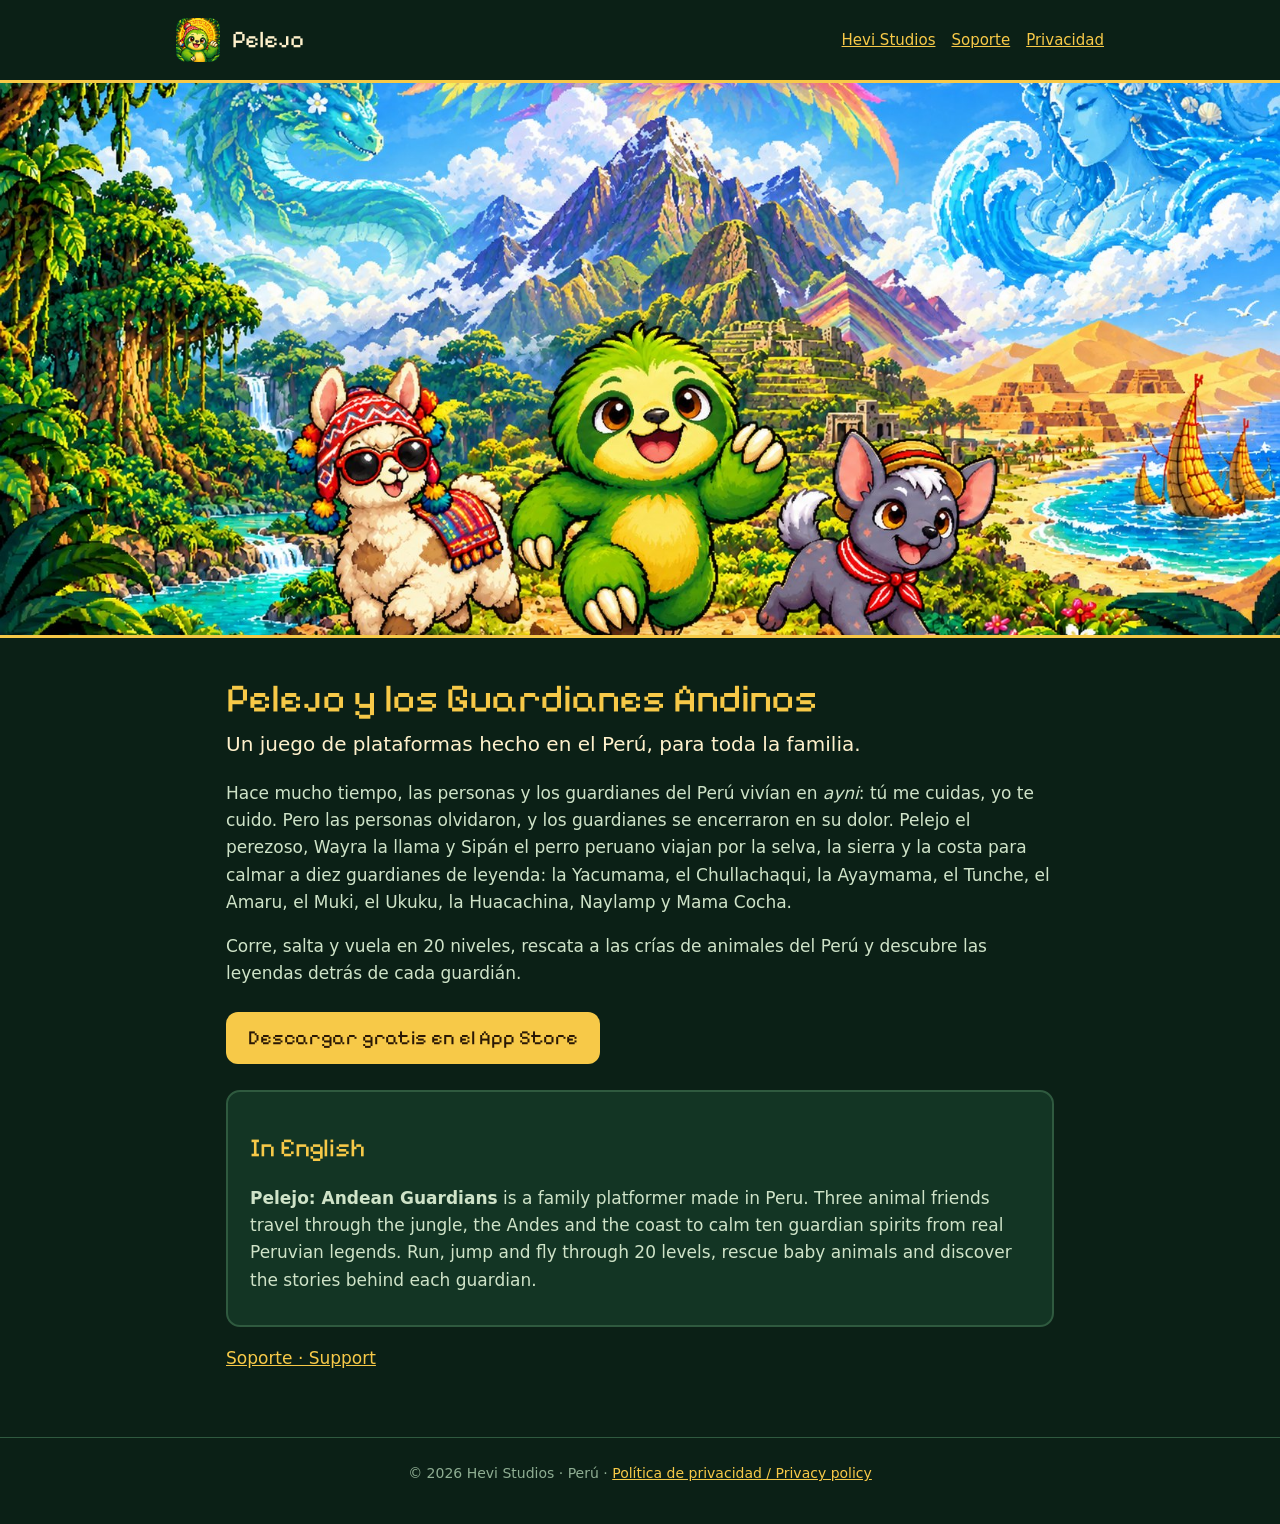
==== pelejo.html @ 8098a6bb "Studio home with app catalog, Pelejo page with App Store link Co-Authored-By: Claude Sonnet 5.5 <nor" ====
<!doctype html>
<html lang="es">
<head>
<meta charset="utf-8">
<meta name="viewport" content="width=device-width, initial-scale=1">
<title>Pelejo y los Guardianes Andinos · Hevi Studios</title>
<meta name="description" content="Hevi Studios: juegos hechos en el Perú. Pelejo y los Guardianes Andinos.">
<link rel="icon" href="favicon.png">
<link rel="stylesheet" href="estilo.css">
</head>
<body>
<header>
  <img src="img/icono.png" alt="">
  <a class="marca" href="pelejo.html">Pelejo</a>
  <nav><a href="./">Hevi Studios</a><a href="./#soporte">Soporte</a><a href="privacidad.html">Privacidad</a></nav>
</header>
<img class="hero" src="img/portada.jpg" alt="Pelejo, Wayra y Sipán corriendo por la selva, la sierra y la costa del Perú">
<main>
  <h1 id="pelejo">Pelejo y los Guardianes Andinos</h1>
  <p class="sub">Un juego de plataformas hecho en el Perú, para toda la familia.</p>
  <p>Hace mucho tiempo, las personas y los guardianes del Perú vivían en <em>ayni</em>: tú me cuidas, yo te cuido. Pero las personas olvidaron, y los guardianes se encerraron en su dolor. Pelejo el perezoso, Wayra la llama y Sipán el perro peruano viajan por la selva, la sierra y la costa para calmar a diez guardianes de leyenda: la Yacumama, el Chullachaqui, la Ayaymama, el Tunche, el Amaru, el Muki, el Ukuku, la Huacachina, Naylamp y Mama Cocha.</p>
  <p>Corre, salta y vuela en 20 niveles, rescata a las crías de animales del Perú y descubre las leyendas detrás de cada guardián.</p>
  <p><a class="boton" href="https://apps.apple.com/app/pelejo-guardianes-andinos/id6818845418">Descargar gratis en el App Store</a></p>

  <div class="caja" lang="en">
    <h2>In English</h2>
    <p><strong>Pelejo: Andean Guardians</strong> is a family platformer made in Peru. Three animal friends travel through the jungle, the Andes and the coast to calm ten guardian spirits from real Peruvian legends. Run, jump and fly through 20 levels, rescue baby animals and discover the stories behind each guardian.</p>
  </div>

  <p><a href="./#soporte">Soporte · Support</a></p>
</main>
<footer>© 2026 Hevi Studios · Perú · <a href="privacidad.html">Política de privacidad / Privacy policy</a></footer>
</body>
</html>
---- estilo.css ----
@font-face { font-family: Pixel; src: url(PixelifySans.ttf); }
:root { --bg: #0b2016; --panel: #133524; --line: #f7c948; --text: #fff1cc; --soft: #cfe3c8; --link: #f7c948; }
* { box-sizing: border-box; }
body { margin: 0; background: var(--bg); color: var(--text); font: 17px/1.6 system-ui, -apple-system, "Segoe UI", sans-serif; }
a { color: var(--link); }
header { padding: 18px 16px; display: flex; align-items: center; gap: 12px; max-width: 960px; margin: auto; }
header img { width: 44px; height: 44px; border-radius: 10px; }
header a.marca { font-family: Pixel, sans-serif; font-size: 24px; color: var(--text); text-decoration: none; }
nav { margin-left: auto; display: flex; gap: 16px; font-size: 15px; }
.hero { width: 100%; max-height: 62vh; object-fit: cover; display: block; border-top: 3px solid var(--line); border-bottom: 3px solid var(--line); }
main { max-width: 860px; margin: auto; padding: 8px 16px 48px; }
h1, h2 { font-family: Pixel, sans-serif; font-weight: 400; color: var(--line); line-height: 1.2; }
h1 { font-size: 40px; margin: 28px 0 6px; }
h2 { font-size: 26px; margin-top: 36px; }
h3 { color: var(--text); margin-bottom: 4px; }
p, li { color: var(--soft); }
.sub { font-size: 20px; color: var(--text); margin-top: 0; }
.boton { display: inline-block; background: var(--line); color: #2a1805; font-family: Pixel, sans-serif; font-size: 20px; padding: 10px 22px; border-radius: 12px; text-decoration: none; margin: 8px 0; }
.caja { background: var(--panel); border: 2px solid #2f5a3f; border-radius: 14px; padding: 4px 22px 14px; margin: 18px 0; }
footer { text-align: center; font-size: 14px; color: #8fae93; padding: 24px 16px 40px; border-top: 1px solid #2f5a3f; }
@media (max-width: 560px) { h1 { font-size: 30px; } nav { gap: 10px; } }
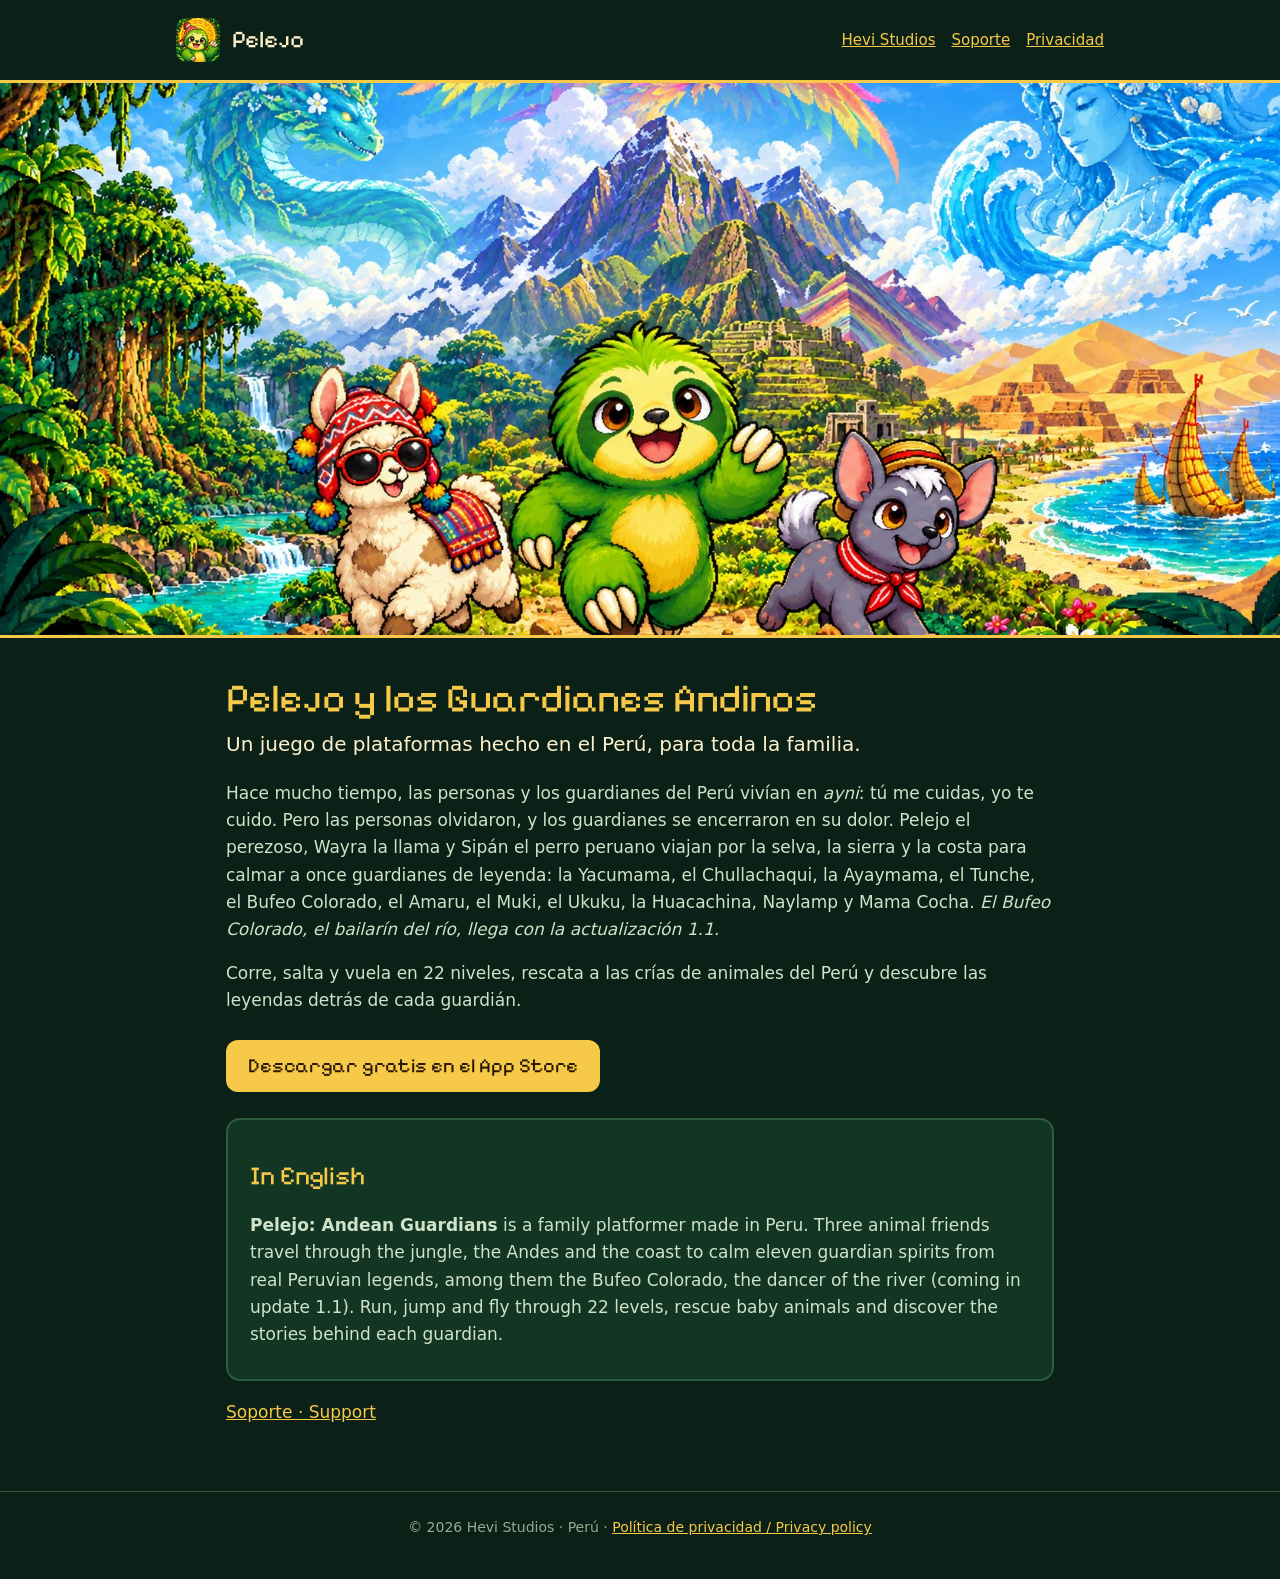
==== commit 1efcd3a2: "Web: eleven guardians, 22 levels, Bufeo Colorado coming in 1.1 Co-Authored-By: Claude Sonnet 5.5 <no" ====
--- a/pelejo.html
+++ b/pelejo.html
@@ -6,6 +6,7 @@
 <title>Pelejo y los Guardianes Andinos · Hevi Studios</title>
 <meta name="description" content="Hevi Studios: juegos hechos en el Perú. Pelejo y los Guardianes Andinos.">
 <link rel="icon" href="favicon.png">
+<link rel="apple-touch-icon" href="apple-touch-icon.png">
 <link rel="stylesheet" href="estilo.css">
 </head>
 <body>
@@ -18,13 +19,13 @@
 <main>
   <h1 id="pelejo">Pelejo y los Guardianes Andinos</h1>
   <p class="sub">Un juego de plataformas hecho en el Perú, para toda la familia.</p>
-  <p>Hace mucho tiempo, las personas y los guardianes del Perú vivían en <em>ayni</em>: tú me cuidas, yo te cuido. Pero las personas olvidaron, y los guardianes se encerraron en su dolor. Pelejo el perezoso, Wayra la llama y Sipán el perro peruano viajan por la selva, la sierra y la costa para calmar a diez guardianes de leyenda: la Yacumama, el Chullachaqui, la Ayaymama, el Tunche, el Amaru, el Muki, el Ukuku, la Huacachina, Naylamp y Mama Cocha.</p>
-  <p>Corre, salta y vuela en 20 niveles, rescata a las crías de animales del Perú y descubre las leyendas detrás de cada guardián.</p>
+  <p>Hace mucho tiempo, las personas y los guardianes del Perú vivían en <em>ayni</em>: tú me cuidas, yo te cuido. Pero las personas olvidaron, y los guardianes se encerraron en su dolor. Pelejo el perezoso, Wayra la llama y Sipán el perro peruano viajan por la selva, la sierra y la costa para calmar a once guardianes de leyenda: la Yacumama, el Chullachaqui, la Ayaymama, el Tunche, el Bufeo Colorado, el Amaru, el Muki, el Ukuku, la Huacachina, Naylamp y Mama Cocha. <em>El Bufeo Colorado, el bailarín del río, llega con la actualización 1.1.</em></p>
+  <p>Corre, salta y vuela en 22 niveles, rescata a las crías de animales del Perú y descubre las leyendas detrás de cada guardián.</p>
   <p><a class="boton" href="https://apps.apple.com/app/pelejo-guardianes-andinos/id6818845418">Descargar gratis en el App Store</a></p>
 
   <div class="caja" lang="en">
     <h2>In English</h2>
-    <p><strong>Pelejo: Andean Guardians</strong> is a family platformer made in Peru. Three animal friends travel through the jungle, the Andes and the coast to calm ten guardian spirits from real Peruvian legends. Run, jump and fly through 20 levels, rescue baby animals and discover the stories behind each guardian.</p>
+    <p><strong>Pelejo: Andean Guardians</strong> is a family platformer made in Peru. Three animal friends travel through the jungle, the Andes and the coast to calm eleven guardian spirits from real Peruvian legends, among them the Bufeo Colorado, the dancer of the river (coming in update 1.1). Run, jump and fly through 22 levels, rescue baby animals and discover the stories behind each guardian.</p>
   </div>
 
   <p><a href="./#soporte">Soporte · Support</a></p>
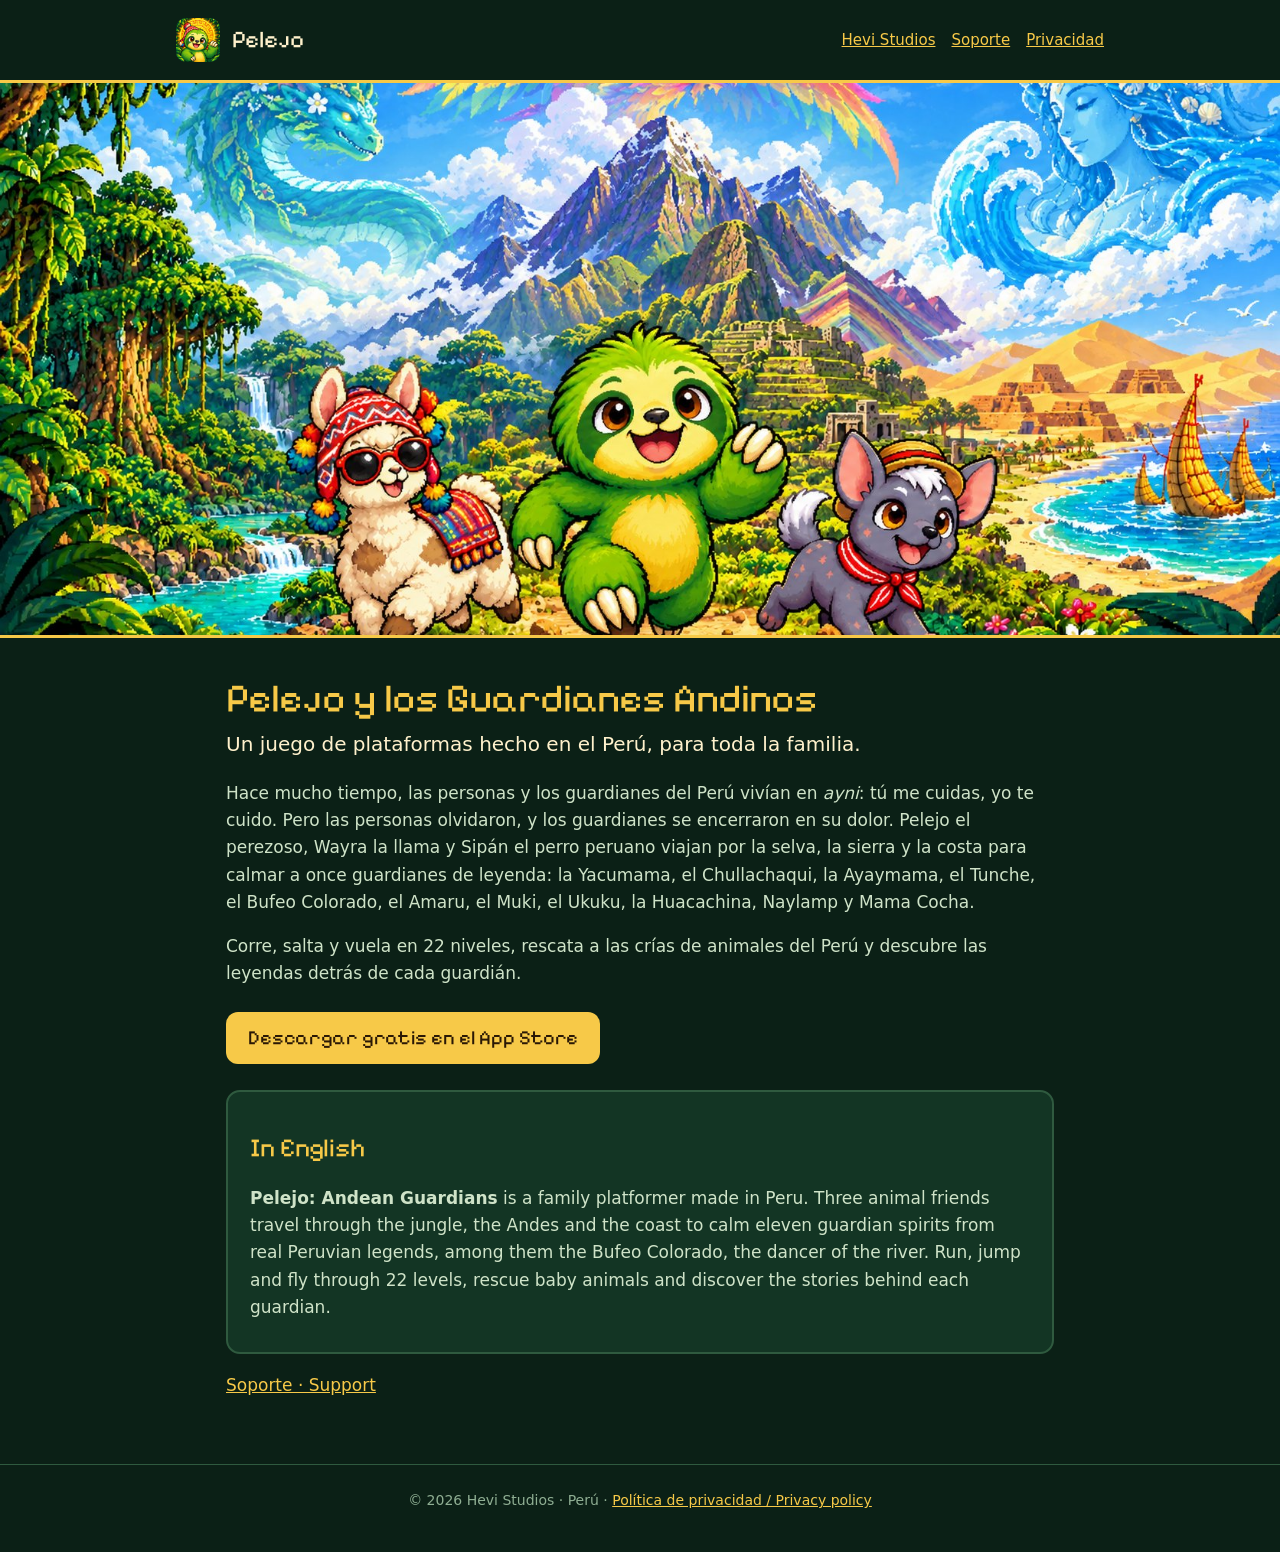
==== commit 4a866999: "Web: the Bufeo Colorado is out (1.1 approved) Co-Authored-By: Claude Sonnet 5.5 <noreply@anthropic.c" ====
--- a/pelejo.html
+++ b/pelejo.html
@@ -19,13 +19,13 @@
 <main>
   <h1 id="pelejo">Pelejo y los Guardianes Andinos</h1>
   <p class="sub">Un juego de plataformas hecho en el Perú, para toda la familia.</p>
-  <p>Hace mucho tiempo, las personas y los guardianes del Perú vivían en <em>ayni</em>: tú me cuidas, yo te cuido. Pero las personas olvidaron, y los guardianes se encerraron en su dolor. Pelejo el perezoso, Wayra la llama y Sipán el perro peruano viajan por la selva, la sierra y la costa para calmar a once guardianes de leyenda: la Yacumama, el Chullachaqui, la Ayaymama, el Tunche, el Bufeo Colorado, el Amaru, el Muki, el Ukuku, la Huacachina, Naylamp y Mama Cocha. <em>El Bufeo Colorado, el bailarín del río, llega con la actualización 1.1.</em></p>
+  <p>Hace mucho tiempo, las personas y los guardianes del Perú vivían en <em>ayni</em>: tú me cuidas, yo te cuido. Pero las personas olvidaron, y los guardianes se encerraron en su dolor. Pelejo el perezoso, Wayra la llama y Sipán el perro peruano viajan por la selva, la sierra y la costa para calmar a once guardianes de leyenda: la Yacumama, el Chullachaqui, la Ayaymama, el Tunche, el Bufeo Colorado, el Amaru, el Muki, el Ukuku, la Huacachina, Naylamp y Mama Cocha.</p>
   <p>Corre, salta y vuela en 22 niveles, rescata a las crías de animales del Perú y descubre las leyendas detrás de cada guardián.</p>
   <p><a class="boton" href="https://apps.apple.com/app/pelejo-guardianes-andinos/id6818845418">Descargar gratis en el App Store</a></p>
 
   <div class="caja" lang="en">
     <h2>In English</h2>
-    <p><strong>Pelejo: Andean Guardians</strong> is a family platformer made in Peru. Three animal friends travel through the jungle, the Andes and the coast to calm eleven guardian spirits from real Peruvian legends, among them the Bufeo Colorado, the dancer of the river (coming in update 1.1). Run, jump and fly through 22 levels, rescue baby animals and discover the stories behind each guardian.</p>
+    <p><strong>Pelejo: Andean Guardians</strong> is a family platformer made in Peru. Three animal friends travel through the jungle, the Andes and the coast to calm eleven guardian spirits from real Peruvian legends, among them the Bufeo Colorado, the dancer of the river. Run, jump and fly through 22 levels, rescue baby animals and discover the stories behind each guardian.</p>
   </div>
 
   <p><a href="./#soporte">Soporte · Support</a></p>
